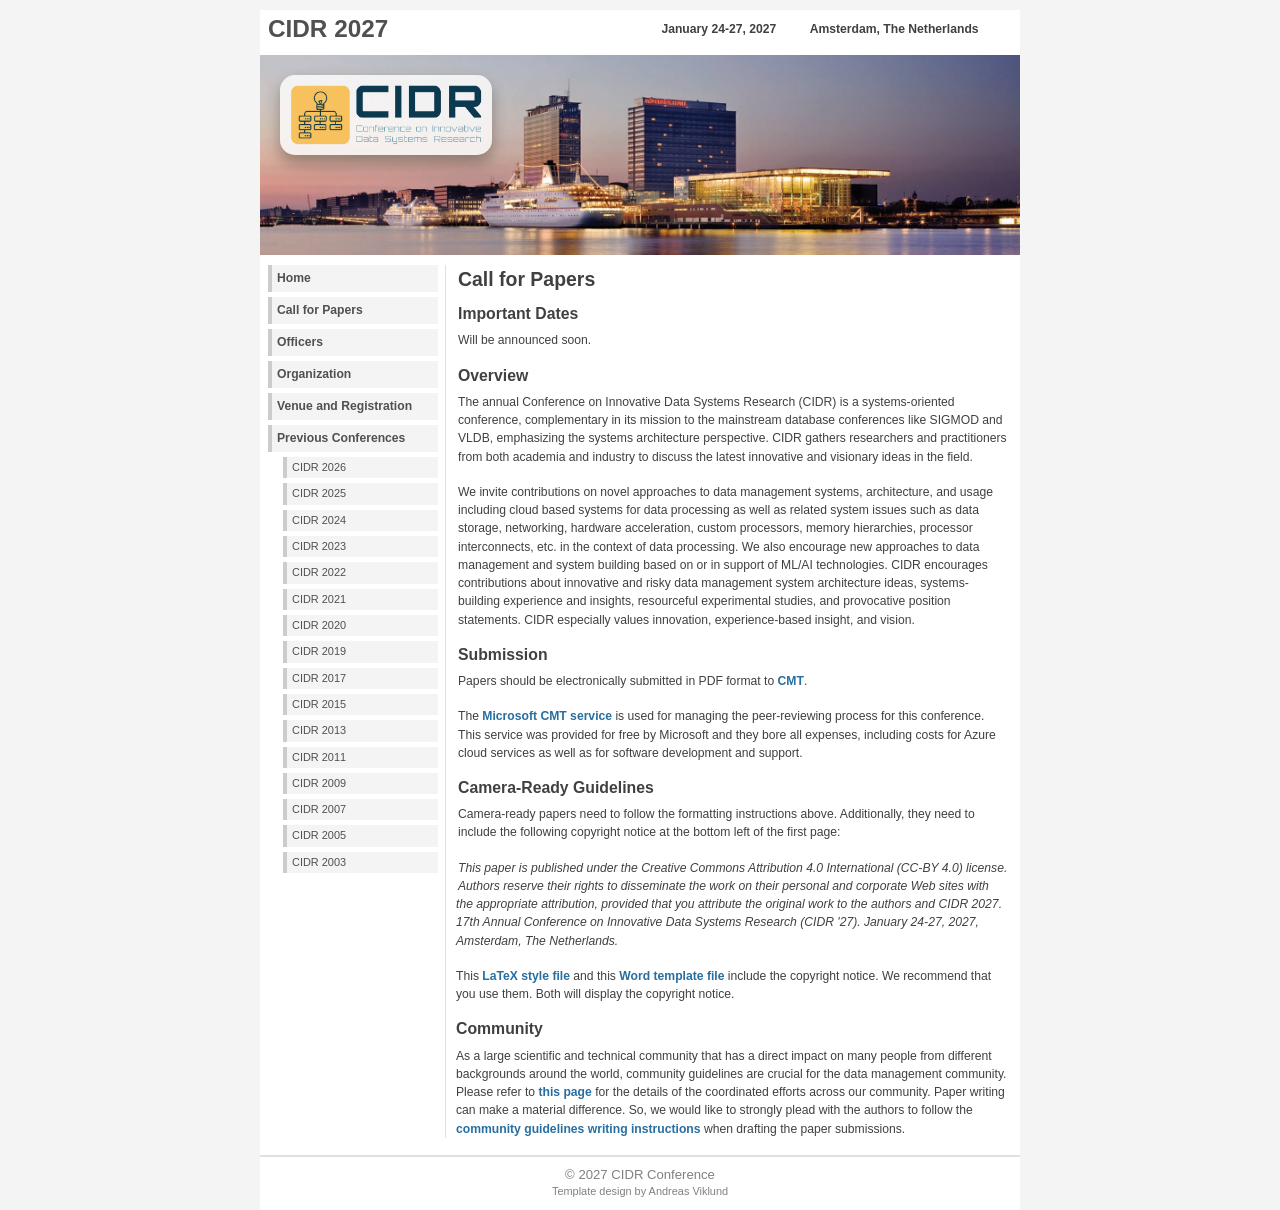
==== cfp.html @ 14c88e2f "Add missing cfp page" ====
<!DOCTYPE html PUBLIC "-//W3C//DTD XHTML 1.0 Strict//EN" "http://www.w3.org/TR/xhtml1/DTD/xhtml1-strict.dtd">
<html xmlns="http://www.w3.org/1999/xhtml" xml:lang="en">

<head>
    <!-- Google tag (gtag.js) -->
    <script async src="https://www.googletagmanager.com/gtag/js?id=G-BD9C7BNTDM"></script>
    <script>
        window.dataLayer = window.dataLayer || [];
        function gtag() { dataLayer.push(arguments); }
        gtag('js', new Date());
        gtag('config', 'G-BD9C7BNTDM');
    </script>
    <meta http-equiv="content-type" content="text/html; charset=utf-8" />
    <meta name="description" content="The 17th Conference on Innovative Data Systems Research (CIDR 2027)" />
    <meta name="keywords" content="CIDR 2027,  Conference on Innovative Data Systems Research" />
    <link rel="stylesheet" type="text/css" href="andreas02.css" />
    <link rel="stylesheet" type="text/css" href="grid.css">
    <title>CIDR 2027 - Call for Papers</title>
</head>

<body>
    <div id="wrap">

        <div id="header">
            <h1><a href="index.html">CIDR 2027</a></h1>
            <p>January 24-27, 2027 <span style="padding-left:30px"> Amsterdam, The Netherlands</span></p>
        </div>

        <div id="masthead">
        <div id="masthead-logo" alt="Amsterdam">
                <img src="img/logo.png" alt="CIDR 2027" />
            </div>
        </div>

        <div id="leftside">
            <h2 class="hide">Menu:</h2>
            <ul class="avmenu">
                <li><a href="index.html">Home</a></li>
                <li><a href="cfp.html">Call for Papers</a></li>
                <li><a href="officers.html">Officers</a></li>
                <li><a href="org.html">Organization</a></li>
                <li><a href="registration.html">Venue and Registration</a></li>
                <li><a href="../index.html">Previous Conferences</a>
                   <ul>
                        <li><a href="../cidr2026/index.html">CIDR 2026</a></li>
                        <li><a href="../cidr2025/index.html">CIDR 2025</a></li>
                        <li><a href="../cidr2024/index.html">CIDR 2024</a></li>
                        <li><a href="../cidr2023/index.html">CIDR 2023</a></li>
                        <li><a href="../cidr2022/index.html">CIDR 2022</a></li>
                        <li><a href="../cidr2021/index.html">CIDR 2021</a></li>
                        <li><a href="../cidr2020/index.html">CIDR 2020</a></li>
                        <li><a href="../cidr2019/index.html">CIDR 2019</a></li>
                        <li><a href="../cidr2017/index.html">CIDR 2017</a></li>
                        <li><a href="../cidr2015/index.html">CIDR 2015</a></li>
                        <li><a href="../cidr2013/index.html">CIDR 2013</a></li>
                        <li><a href="../cidr2011/index.html">CIDR 2011</a></li>
                        <li><a href="../cidr2009/index.html">CIDR 2009</a></li>
                        <li><a href="../cidr2007/index.html">CIDR 2007</a></li>
                        <li><a href="../cidr2005/index.html">CIDR 2005</a></li>
                        <li><a href="../cidr2003/index.html">CIDR 2003</a></li>
                    </ul>
                </li>
            </ul>

        </div>

        <div id="contentwide">
            <h2>Call for Papers</h2>
            <p></p>

            <h3>Important Dates</h3>

            <p>
                Will be announced soon.
            </p>

            <!--
            <b>(all deadlines are 11:59pm Pacific Time)</b>
            <dl>
                <dt><strong>TBD:</strong> submission deadline for all contributions</dt>
                <dt><strong>TBD:</strong> author notification for all contributions</dt>
                <dt><strong>TBD:</strong> camera ready deadline for all contributions</dt>
                <dt><strong>TBD:</strong> conference</dt>
            </dl>
            -->

            <h3>Overview</h3>

            <p>The annual Conference on Innovative Data Systems Research (CIDR) is a systems-oriented
                conference, complementary in its mission to the mainstream database conferences like SIGMOD
                and VLDB, emphasizing the systems architecture perspective. CIDR gathers researchers and
                practitioners from both academia and industry to discuss the latest innovative and visionary ideas
                in the field.
            </p>
            <p>We invite contributions on novel approaches to data management systems, architecture, and
                usage including cloud based systems for data processing as well as related system issues such as
                data storage, networking, hardware acceleration, custom processors, memory hierarchies,
                processor interconnects, etc. in the context of data processing. We also encourage new
                approaches to data management and system building based on or in support of ML/AI
                technologies. CIDR encourages contributions about innovative and risky data management
                system architecture ideas, systems-building experience and insights, resourceful experimental
                studies, and provocative position statements. CIDR especially values innovation, experience-based
                insight, and vision.
            </p>

            <!--
            <p>CIDR 2027 invites two kinds of contributions:</p>
            <ol type="a">
                <li>Papers (at most 6 pages). We invite both regular research papers and more visionary
                    papers that promote interesting ideas and ongoing work.</li>
                <li>Demos (a video or a description of the demo in at most 6 pages).</li>
            </ol>

            <p>To encourage authors to submit only their best work, <span style="color: #D22B2B"><b>each person can be
                        an author or co-author of at most <i>one</i> submission of any kind</b></span>. Authors who feel
                their work is best captured through a demo should submit a demo proposal. Demos and papers will be
                interweaved in a single-tracked program.
            </p>

            <p>Papers, and demos will be reviewed by the program committee, who will select the final program
                in co-operation with the organizing committee.
            </p>

            <p>The number of participants at CIDR is limited to allow an intimate single-track experience. In
                the past, CIDR reached maximum capacity several weeks before the conference. As in the past,
                registration for the 2027 conference will be carried out in two phases. Authors who co-authored a
                paper or demo submission are invited to register first. Then, registration is on a first-come-first-
                serve basis until the conference capacity is reached. <span style="color:#D22B2B"><b>Please note
                that timely registration and in-person attendance by at least one author is mandatory for each
                accepted paper or demo</b></span>.
            </p>
            -->


            <h3>Submission</h3>

            <p>Papers should be electronically submitted in PDF format to
                <a href="https://cmt3.research.microsoft.com/CIDR2027">CMT</a>.
            </p>

            <!--
            <p>Similarly to previous years, conference submissions must be formatted using the
                <span style="color: #D22B2B"><b>double-column ACM sigconf style</b></span> (see the
                <a href="https://www.acm.org/publications/proceedings-template">ACM Template</a>), and
                <span style="color: #D22B2B"><b>must not exceed 6 pages in length including all
                        references and appendix</b></span>.

                Videos can be submitted in HTML or MPEG format. Submissions will be reviewed by the program committee
                which will make acceptance and rejection decisions. Final versions of accepted submissions will be
                published in the electronic proceedings of the CIDR conference and by the VLDB Endowment. The final
                versions of accepted papers and demos have no page limit and can be significantly expanded from the
                submitted form. At least one author of an accepted paper or demo will be expected to attend the
                conference in person to present the paper. For accepted papers and demos with several co-authors, the
                program committee reserves the right to select the co-author who should present the paper at the
                conference as a condition of acceptance (this typically means a senior author will be chosen as the
                presenter).
            </p>
            -->

            <p>The <a href="https://cmt3.research.microsoft.com">Microsoft CMT service</a> is used for managing the
                peer-reviewing process for this conference. This service was provided for free by Microsoft and they
                bore all expenses, including costs for Azure cloud services as well as for software development and
                support.
            </p>

            <h3>Camera-Ready Guidelines</h3>

            <p>Camera-ready papers need to follow the formatting instructions above. Additionally, they need to include
                the following copyright notice at the bottom left of the first page:
            </p>

            <p>
                <i>This paper is published under the Creative Commons Attribution 4.0 International (CC-BY 4.0) license.
                    Authors reserve their rights to disseminate the work on their personal and corporate Web sites with
                    the appropriate attribution, provided that you attribute the original work to the authors and CIDR
                    2027. 17th Annual Conference on Innovative Data Systems Research (CIDR '27). January 24-27, 2027,
                    Amsterdam, The Netherlands.
                </i>
            </p>

            <p>This <a href="cidr-2027.cls">LaTeX style file</a> and this <a href="pubform-CIDR2027.docx">Word template
                    file</a> include the copyright notice. We recommend that you use them. Both will display the
                copyright notice.
            </p>

            <h3>Community</h3>

            <p>As a large scientific and technical community that has a direct impact on many people from different
                backgrounds around the world, community guidelines are crucial for the data management community. Please
                refer to <a href="https://dbdni.github.io/">this page</a> for the details of the coordinated efforts
                across our community. Paper writing can make a material difference. So, we would like to strongly plead
                with the authors to follow the <a href="https://dbdni.github.io/pages/inclusivewriting.html">community
                    guidelines writing instructions</a> when drafting the paper submissions.
            </p>

        </div>
        <div id="footer">
            <p><span>&copy; 2027 <a href="index.html#">CIDR Conference</a></span><br />
                Template design by <a href="http://andreasviklund.com/">Andreas Viklund</a><br />
            </p>
        </div>

    </div>
</body>

</html>
---- andreas02.css ----
/*
Original design: andreas01 (v3.0 - Jun 01, 2010) - A free xhtml/css website template by Andreas Viklund.
For more information, see http://andreasviklund.com/templates/andreas01/
*/

/* Main body */
body {background:#f4f4f4 url(img/bg.gif) top center repeat-y; color:#404040; font:76% Verdana,Tahoma,Arial,sans-serif; margin:0 auto; padding:0;}
#wrap {background:#fff; color:#404040; margin:0 auto; width:760px;}

/* Basic tags */
a {background-color:inherit; color:#286ea0; font-weight:700; text-decoration:none;}
a:hover {background-color:inherit; color:#286ea0; text-decoration:underline;}
a img {border:0;}
p {margin:0 0 1.4em;}

/* Header */
#header {height:45px; margin:10px 0 0; padding:0;}
#header h1 {background-color:inherit; color:#505050; float:left; font-size:2em; margin:5px 0 10px 8px; width:350px;}
#header h1 a {background-color:inherit; color:#505050; text-decoration:none;}
#header p {float:right; font-weight:700; line-height:1.3em; margin:12px 0 0; text-align:center; width:400px;}
#frontphoto {border:0; margin:0 0 10px;}

/*Left and right sidebar */
#leftside {clear:left; float:left; margin:0 0px 5px 8px; padding:0; width:190px;}
#rightside {float:right; line-height:1.4em; margin:0 0 5px; padding:0; width:190px;}
#leftside p,#leftside ul, #rightside p,#rightside ul {margin:0 0 16px; padding:0;}
#leftside p, #rightside p {font-size:0.9em; line-height:1.4em;}
#leftside li, #rightside li {line-height:1.2em; list-style:none; margin:0 0 6px; padding:0;}
#leftside ul ul, #rightside ul ul {margin:6px 0 0 10px; padding:0;}
#leftside ul ul li, #rightside ul ul li {margin:0 0 4px;}
#leftside ul ul li a, #rightside ul ul li a {font-weight:400;}
#leftside h2,#leftside h3, #rightside h2,#rightside h3 {color:#505050; font-size:1.2em; margin:0 0 8px; padding:0;}

/* Main menu */
#leftside ul.avmenu, #rightside ul.avmenu {display:block; list-style:none; margin:0 0 18px; padding:0; width:182px;}
#leftside ul.avmenu li, #rightside ul.avmenu li {display:inline; line-height:1.4em; padding:0; width:182px;}
#leftside ul.avmenu li a, #rightside ul.avmenu li a {background-color:#f4f4f4; border-left:4px solid #ccc; color:#505050; float:left; font-weight:700; margin-bottom:5px; padding:5px 1px 5px 5px; text-decoration:none; width:160px;}
#leftside ul.avmenu li a:hover,#leftside ul.avmenu li a.current, #rightside ul.avmenu li a:hover,#rightside ul.avmenu li a.current {background-color:#eaeaea; border-left:4px solid #286ea0; color:#505050;}
#leftside ul.avmenu ul, #rightside ul.avmenu ul {font-size:0.9em; margin:0 0 0 15px; padding:0 0 5px; width:125px;}
#leftside ul.avmenu ul a, #rightside ul.avmenu ul a {font-weight:400; padding:3px 1px 3px 5px; width:145px;}
#leftside ul.avmenu ul ul, #rightside ul.avmenu ul ul {width:113px;}
#leftside ul.avmenu ul ul a, #rightside ul.avmenu ul ul a {width:100px;}

/* Main content */
#content {border-left:1px solid #e0e0e0; border-right:1px solid #e0e0e0; line-height:1.5em; margin:0 185px 5px; padding:0 10px;}
#contentwide {border-left:1px solid #e0e0e0; line-height:1.5em; margin:5px 0 5px 185px; padding:5px 12px 0 10px;}
#contentwide2 {border-right:1px solid #e0e0e0; line-height:1.5em; margin:0 185px 5px 0; padding:0 10px 0 0;}
#content h2,#contentwide h2,#contentwide2 h2 {font-size:1.6em; margin:0 0 10px;}
#content h3,#contentwide h3,#contentwide2 h3 {font-size:1.3em; margin:0 0 8px;}
#content img,#contentwide img,#contentwide2 img {background:#ccc; color:#303030; display:inline;}
#content ul,#contentwide ul,#contentwide2 ul,#content ol,#contentwide ol,#contentwide2 ol {margin:0 0 16px 20px; padding:0;}
#content li,#contentwide li,#contentwide2 li {margin:0; padding:0 0 0 5px;}
#content ul ul,#contentwide ul ul,#contentwide2 ul ul,#content ol ol,#contentwide ol ol,#contentwide2 ol ol {margin:0 0 0 16px; padding:0;}

/* Footer */
#footer {background:#fff; border-top:2px solid #e0e0e0; clear:both; color:gray; margin:0 auto; padding:10px 0; text-align:center; width:760px; line-height:1.5em; font-size:0.9em;}
#footer p {margin:0; padding:0;}
#footer a {background-color:#fff; color:gray; font-weight:400; text-decoration:none;}
#footer a:hover {text-decoration:underline;}
#footer span {font-size:1.2em;}

/* Additional classes */
.left {float:left; margin:3px 10px 2px 0;}
.right {float:right; margin:2px 0 2px 10px;}
.textright {text-align:right; margin:5px 0;}
.center {text-align:center;}
.small {font-size:0.8em;}
.bold {font-weight:700;}
.timestamp {font-size:1.2em; margin:-5px 0 15px 10px;}
.timestamp a {font-weight:400;}
.announce {background-color:#f4f4f4; border-left:4px solid #ccc; clear:left; color:#505050; font-size:0.9em; line-height:1.5em; margin:10px 0 15px; padding:7px 5px 2px 5px; width:126px;}
.announce p {margin:10px 0 0; padding:0;}
.postinfo {background-color:#f4f4f4; border-left:4px solid #ccc; color:#606060; font-size:0.9em; line-height:1.4em; margin:1px 0 20px; padding:8px 5px 8px 8px;}
.clearing {clear:left; margin:0; padding:0; visibility:hidden;}
.hide {display:none;}

/* Background image and CIDR logo */
#masthead {height: 200px; width: 760px; background-size: cover; background-repeat: no-repeat; background-position: center center; background-image: url("img/CIDR_Amsterdam.jpg"); margin-bottom: 10px;}
#masthead-logo {height: 100%; width: 100%; display: flex; justify-content: left; align-items: top;}
#masthead-logo img {height: 30%; margin-left: 20px; margin-top: 20px; background-color: rgba(255, 255, 255, 0.8); border-radius: 15px; box-shadow: 0 8px 16px rgba(0, 0, 0, 0.3); padding: 10px;}
---- grid.css ----
/*************************
 * GRID SCHEDULE LAYOUT
 *************************/
@media all and (min-width:700px) {
    /* Wednesday is shorter, so we only define grid columns until 2.30pm */
    .schedule_sun {
        display: grid;
        grid-gap: 1em;
        grid-template-rows:
            [time-1500] auto
            [time-1530] auto
            [time-1600] auto
            [time-1630] auto
            [time-1700] auto
            [time-1730] auto
            [time-1800] auto
            [time-1830] auto
            [time-1900] auto
            [time-1930] auto;

            /* Note 1:
            Use 24hr time for gridline names for simplicity

            Note 2: Use "auto" instead of "1fr" for a more compact schedule where height of a slot is not proportional to the session length. Implementing a "compact" shortcode attribute might make sense for this!
            Try 0.5fr for more compact equal rows. I don't quite understand how that works :)
            */

        grid-template-columns:
            [times] 8em
            [track-all-start] 2fr

            [track-1-start] auto
            [track-1-end] auto
            [track-all-end];
    }


    .schedule_mon {
        display: grid;
        grid-gap: 1em;
        grid-template-rows:
            [time-0850] auto
            [time-0855] auto
            [time-0900] auto
            [time-0905] auto
            [time-0910] auto
            [time-0915] auto
            [time-0920] auto
            [time-0925] auto
            [time-0930] auto
            [time-0935] auto
            [time-0940] auto
            [time-0945] auto
            [time-0950] auto
            [time-0955] auto
            [time-1000] auto
            [time-1010] auto
            [time-1030] auto
            [time-1035] auto
            [time-1040] auto
            [time-1045] auto
            [time-1050] auto
            [time-1055] auto
            [time-1100] auto
            [time-1105] auto
            [time-1110] auto
            [time-1115] auto
            [time-1120] auto
            [time-1125] auto
            [time-1130] auto
            [time-1135] auto
            [time-1140] auto
            [time-1145] auto
            [time-1150] auto
            [time-1155] auto
            [time-1200] auto
            [time-1205] auto
            [time-1210] auto
            [time-1215] auto
            [time-1230] auto
            [time-1235] auto
            [time-1330] auto
            [time-1335] auto
            [time-1340] auto
            [time-1345] auto
            [time-1350] auto
            [time-1355] auto
            [time-1400] auto
            [time-1405] auto
            [time-1410] auto
            [time-1415] auto
            [time-1420] auto
            [time-1425] auto
            [time-1430] auto
            [time-1435] auto
            [time-1440] auto
            [time-1445] auto
            [time-1450] auto
            [time-1455] auto
            [time-1500] auto
            /*
            [time-1505] auto
            [time-1510] auto
            [time-1515] auto
            */
            [time-1520] auto
            [time-1525] auto
            [time-1530] auto
            [time-1615] auto
            [time-1620] auto
            [time-1625] auto
            [time-1630] auto
            [time-1635] auto
            [time-1640] auto
            [time-1645] auto
            [time-1650] auto
            [time-1655] auto
            [time-1700] auto
            /*
            [time-1705] auto
            [time-1710] auto
            [time-1715] auto
            [time-1720] auto
            [time-1725] auto
            [time-1730] auto
            [time-1735] auto
            [time-1740] auto
            [time-1745] auto
            */
            [time-1750] auto
            [time-1800] auto
            [time-1805] auto
            [time-1810] auto
            [time-1820] auto
            [time-1830] auto
            [time-1840] auto
            [time-1850] auto
            [time-1930] auto
            [time-1935] auto
            [time-1940] auto
            [time-1945] auto
            [time-1950] auto
            [time-1955] auto
            [time-2000] auto
            [time-2005] auto
            [time-2010] auto
            [time-2015] auto
            [time-2020] auto
            [time-2025] auto
            [time-2030] auto
            [time-2035] auto
            [time-2040] auto
            [time-2045] auto
            [time-2050] auto
            [time-2055] auto
            [time-2100] auto
            [time-2200] auto;


            /* Note 1:
            Use 24hr time for gridline names for simplicity

            Note 2: Use "auto" instead of "1fr" for a more compact schedule where height of a slot is not proportional to the session length. Implementing a "compact" shortcode attribute might make sense for this!
            Try 0.5fr for more compact equal rows. I don't quite understand how that works :)
            */

        grid-template-columns:
            [times] 8em
            [track-all-start] 2fr

            [track-1-start] auto
      		[track-1-end] auto
            [track-all-end];
    }

    .schedule_tue {
        display: grid;
        grid-gap: 1em;
        grid-template-rows:
            [time-0900] auto
            [time-0905] auto
            [time-0910] auto
            [time-0915] auto
            [time-0920] auto
            [time-0925] auto
            [time-0930] auto
            [time-0935] auto
            [time-0940] auto
            [time-0945] auto
            [time-0950] auto
            [time-0955] auto
            [time-1000] auto
            [time-1005] auto
            [time-1010] auto
            [time-1015] auto
            [time-1020] auto
            [time-1045] auto
            [time-1050] auto
            [time-1055] auto
            [time-1100] auto
            [time-1105] auto
            [time-1110] auto
            [time-1115] auto
            [time-1120] auto
            [time-1125] auto
            [time-1130] auto
            [time-1135] auto
            [time-1140] auto
            [time-1145] auto
            [time-1150] auto
            [time-1155] auto
            [time-1200] auto
            [time-1205] auto
            [time-1210] auto
            [time-1230] auto
            [time-1330] auto
            [time-1430] auto
            [time-1435] auto
            [time-1440] auto
            [time-1445] auto
            [time-1450] auto
            [time-1455] auto
            [time-1500] auto
            [time-1505] auto
            [time-1510] auto
            [time-1515] auto
            [time-1520] auto
            [time-1525] auto
            [time-1530] auto
            [time-1535] auto
            [time-1540] auto
            [time-1545] auto
            [time-1550] auto
            [time-1615] auto
            [time-1620] auto
            [time-1625] auto
            [time-1630] auto
            [time-1635] auto
            [time-1640] auto
            [time-1645] auto
            [time-1650] auto
            [time-1655] auto
            [time-1700] auto
            [time-1705] auto
            [time-1710] auto
            [time-1715] auto
            [time-1720] auto
            [time-1725] auto
            [time-1730] auto
            [time-1735] auto
            [time-1740] auto
            [time-1750] auto
            [time-1800] auto
            [time-1930] auto
            [time-1935] auto
            [time-1940] auto
            [time-1945] auto
            [time-1950] auto
            [time-1955] auto
            [time-2000] auto
            [time-2005] auto
            [time-2010] auto
            [time-2015] auto
            [time-2020] auto
            [time-2025] auto
            [time-2030] auto
            [time-2035] auto
            [time-2040] auto
            [time-2045] auto
            [time-2050] auto
            [time-2055] auto
            [time-2100] auto
            [time-2200] auto;


            /* Note 1:
            Use 24hr time for gridline names for simplicity

            Note 2: Use "auto" instead of "1fr" for a more compact schedule where height of a slot is not proportional to the session length. Implementing a "compact" shortcode attribute might make sense for this!
            Try 0.5fr for more compact equal rows. I don't quite understand how that works :)
            */

        grid-template-columns:
            [times] 8em
            [track-all-start] 2fr

            [track-1-start] auto
            [track-1-end] auto
            [track-all-end];
    }

    /* Wednesday is shorter, so we only define grid columns until 2.30pm */
    .schedule_wed {
        display: grid;
        grid-gap: 1em;
        grid-template-rows:

            [time-0900] auto
            [time-0915] auto
            [time-0920] auto
            [time-0925] auto
            [time-0930] auto
            [time-0935] auto
            [time-0940] auto
            [time-0945] auto
            [time-0950] auto
            [time-0955] auto
            [time-1000] auto
            [time-1015] auto
            [time-1030] auto
            [time-1035] auto
            [time-1040] auto
            [time-1045] auto
            [time-1050] auto
            [time-1055] auto
            [time-1100] auto
            [time-1105] auto
            [time-1110] auto
            [time-1115] auto
            [time-1120] auto
            [time-1125] auto
            [time-1130] auto
            [time-1135] auto
            [time-1140] auto
            [time-1145] auto
            [time-1150] auto
            [time-1155] auto
            [time-1200] auto
            [time-1205] auto
            [time-1210] auto
            [time-1310] auto
            [time-1330] auto;



            /* Note 1:
            Use 24hr time for gridline names for simplicity

            Note 2: Use "auto" instead of "1fr" for a more compact schedule where height of a slot is not proportional to the session length. Implementing a "compact" shortcode attribute might make sense for this!
            Try 0.5fr for more compact equal rows. I don't quite understand how that works :)
            */

        grid-template-columns:
            [times] 8em
            [track-all-start] 2fr

            [track-1-start] auto
      		[track-1-end] auto
            [track-all-end];
    }
}

.time-slot {
    grid-column: times
}

.track-slot {
    display: none; /* hidden on small screens and browsers without grid support */
}

@supports( display:grid ) {
    @media all and (min-width:700px) {
        .track-slot {
            display: block;
            padding: 10px 5px 5px;
            position: sticky;
            top: 0;
            z-index: 1000;
            background-color: rgba(255,255,255,.9);
        }
    }
}

/* Small-screen & fallback styles */
.session {
    margin-bottom:  1em;
}

@supports( display:grid ) {
    @media all and (min-width: 700px) {
        .session {
            margin: 0;
        }
    }
}

/* body {
    max-width: 1100px;
    margin: 0 auto; // --> this causes the page title to be (approximately) center-aligned
    line-height: 1.5;
} */

.session {
    padding: .5em;
    border-radius: 2px;
    font-size: 14px;
    box-shadow:
        rgba(255,255,255,.6) 1px 1px 0,
        rgba(0,0,0,.3) 4px 4px 0;
}

.session-title,
.session-time {
    display: block;
    font-style: underline;

}
.session-track,
.session-presenter {
    display: block;
    font-style: normal;
    font-size: .8em;

}
.keynote-presenter {
    display: block;
    font-style: bold;
    font-size: 1em;

}
.session-talk {
    display: block;
    font-style: italic;

}
.session-award {
    display: block;
    font-style: italic;
    font-weight: bold;
    color: #FFD000;
}

.session-location {
    display: block;
    font-style: italic;

}

.session-location a {
    display: block;
    font-style: italic;

}

.session-title,
.time-slot {
    margin: 0;
    font-size: 1em;
}

.session-title a {
    color: #fff;
    text-decoration-style: dotted;

    &:hover {
        font-style: italic;
    }

    &:focus {
        outline: 2px dotted rgba(255,255,255,.8);
    }
}


.track-slot,
.time-slot {
    font-size:1em;
}

.track-1 {
    background-color: #544D69;
    color: #fff;
}

.track-2 {
    background-color: #544D69;
    color: #fff;
}

.track-3 {
    background-color: #544D69;
    color: #fff;
}

.track-4 {
    background-color: #c35500;
    color: #fff;
}

.track-all {
    justify-content: center;
    align-items: center;
    background: #1259B2;
    color: #fff;
    /*box-shadow: none;*/
}

.text {
    max-width: 750px;
    font-size: 15px;
    margin: 0 auto 50px;
}

.meta {
    color: #555;
    font-style: italic;
}

.meta a {
    color: #555;
}

hr {
    margin: 40px 0;
}

ul.award-list li + li {
    margin-top: 10px !important;
}
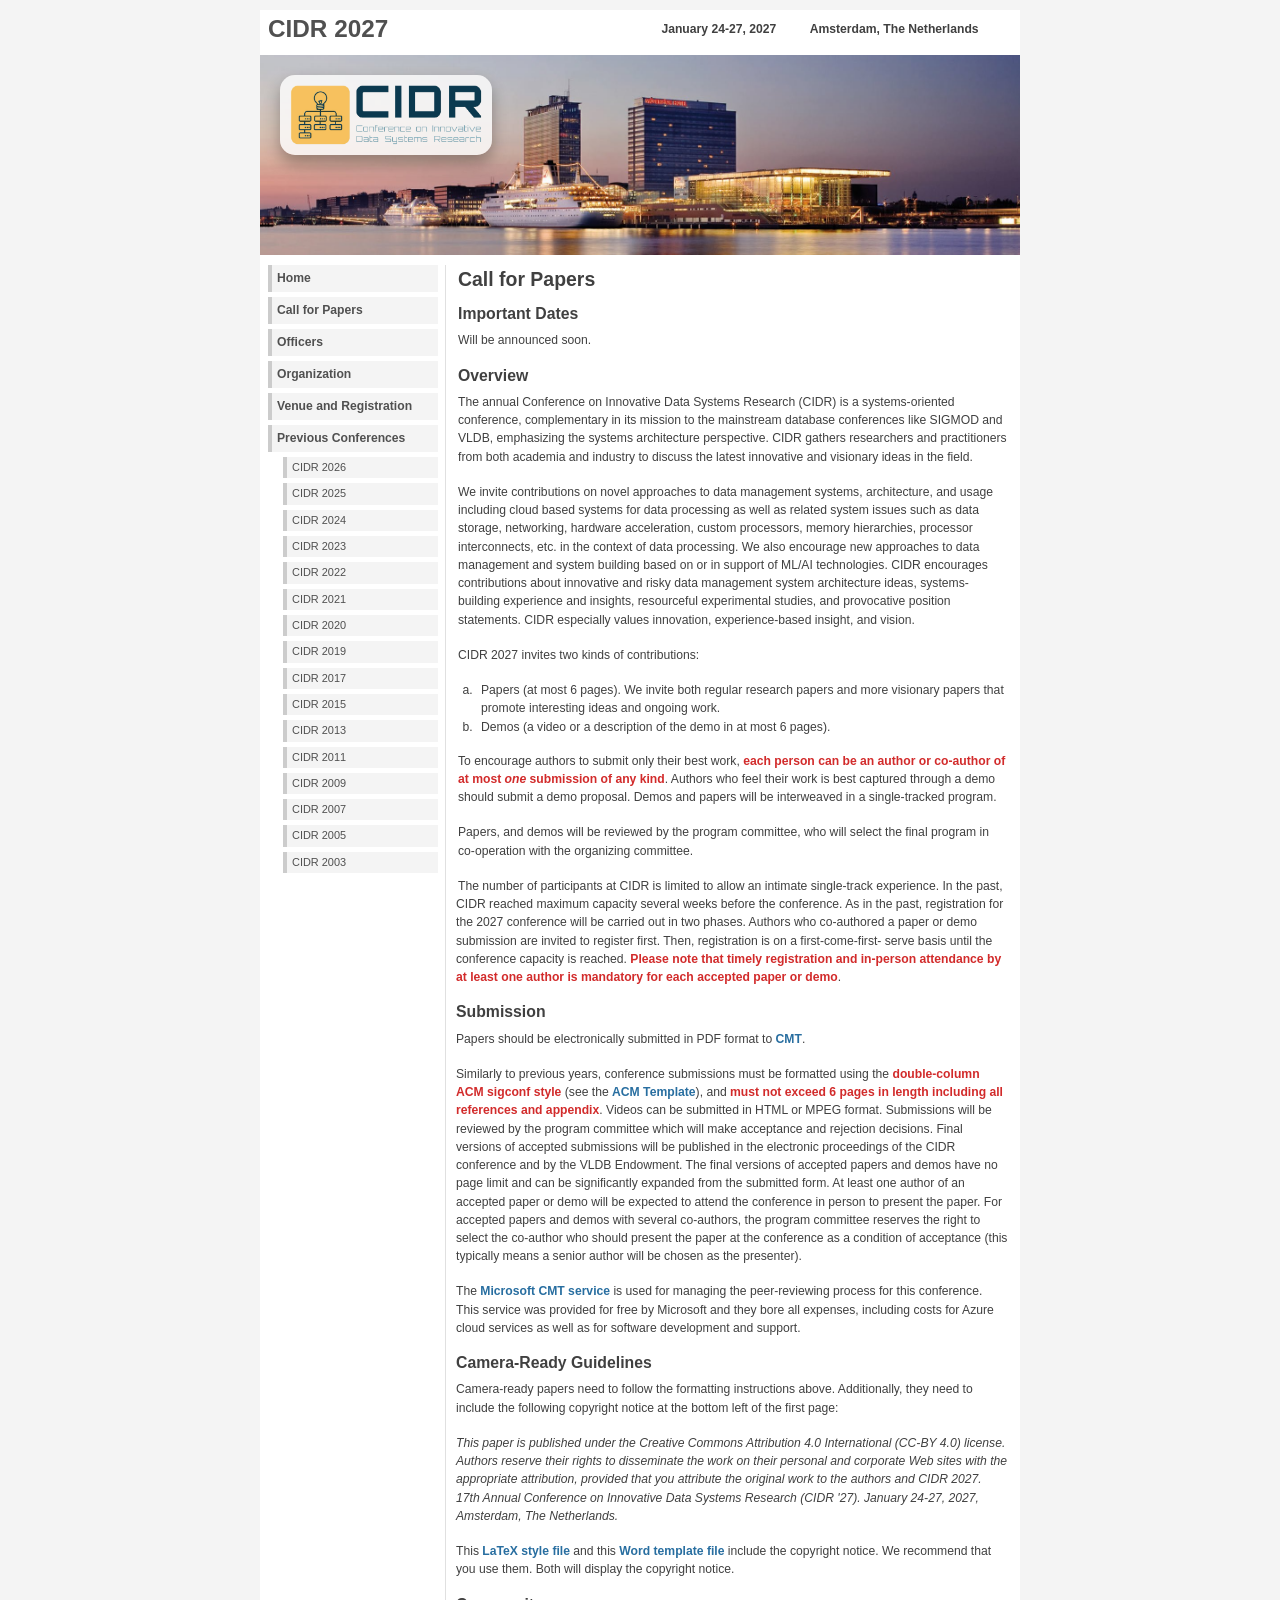
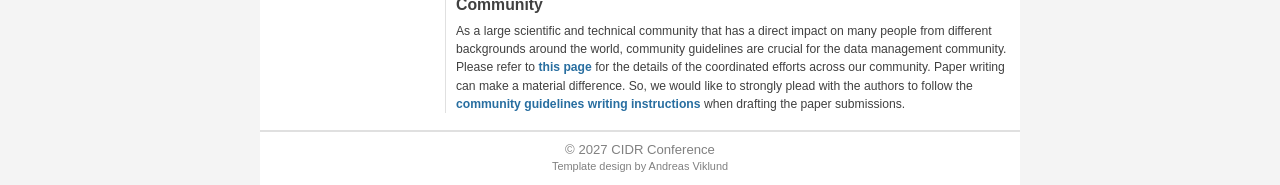
==== commit d595b94d: "Submission details in CFP" ====
--- a/cfp.html
+++ b/cfp.html
@@ -103,7 +103,6 @@
                 insight, and vision.
             </p>
 
-            <!--
             <p>CIDR 2027 invites two kinds of contributions:</p>
             <ol type="a">
                 <li>Papers (at most 6 pages). We invite both regular research papers and more visionary
@@ -112,7 +111,7 @@
             </ol>
 
             <p>To encourage authors to submit only their best work, <span style="color: #D22B2B"><b>each person can be
-                        an author or co-author of at most <i>one</i> submission of any kind</b></span>. Authors who feel
+                an author or co-author of at most <i>one</i> submission of any kind</b></span>. Authors who feel
                 their work is best captured through a demo should submit a demo proposal. Demos and papers will be
                 interweaved in a single-tracked program.
             </p>
@@ -129,7 +128,6 @@
                 that timely registration and in-person attendance by at least one author is mandatory for each
                 accepted paper or demo</b></span>.
             </p>
-            -->
 
 
             <h3>Submission</h3>
@@ -138,7 +136,6 @@
                 <a href="https://cmt3.research.microsoft.com/CIDR2027">CMT</a>.
             </p>
 
-            <!--
             <p>Similarly to previous years, conference submissions must be formatted using the
                 <span style="color: #D22B2B"><b>double-column ACM sigconf style</b></span> (see the
                 <a href="https://www.acm.org/publications/proceedings-template">ACM Template</a>), and
@@ -155,7 +152,6 @@
                 conference as a condition of acceptance (this typically means a senior author will be chosen as the
                 presenter).
             </p>
-            -->
 
             <p>The <a href="https://cmt3.research.microsoft.com">Microsoft CMT service</a> is used for managing the
                 peer-reviewing process for this conference. This service was provided for free by Microsoft and they
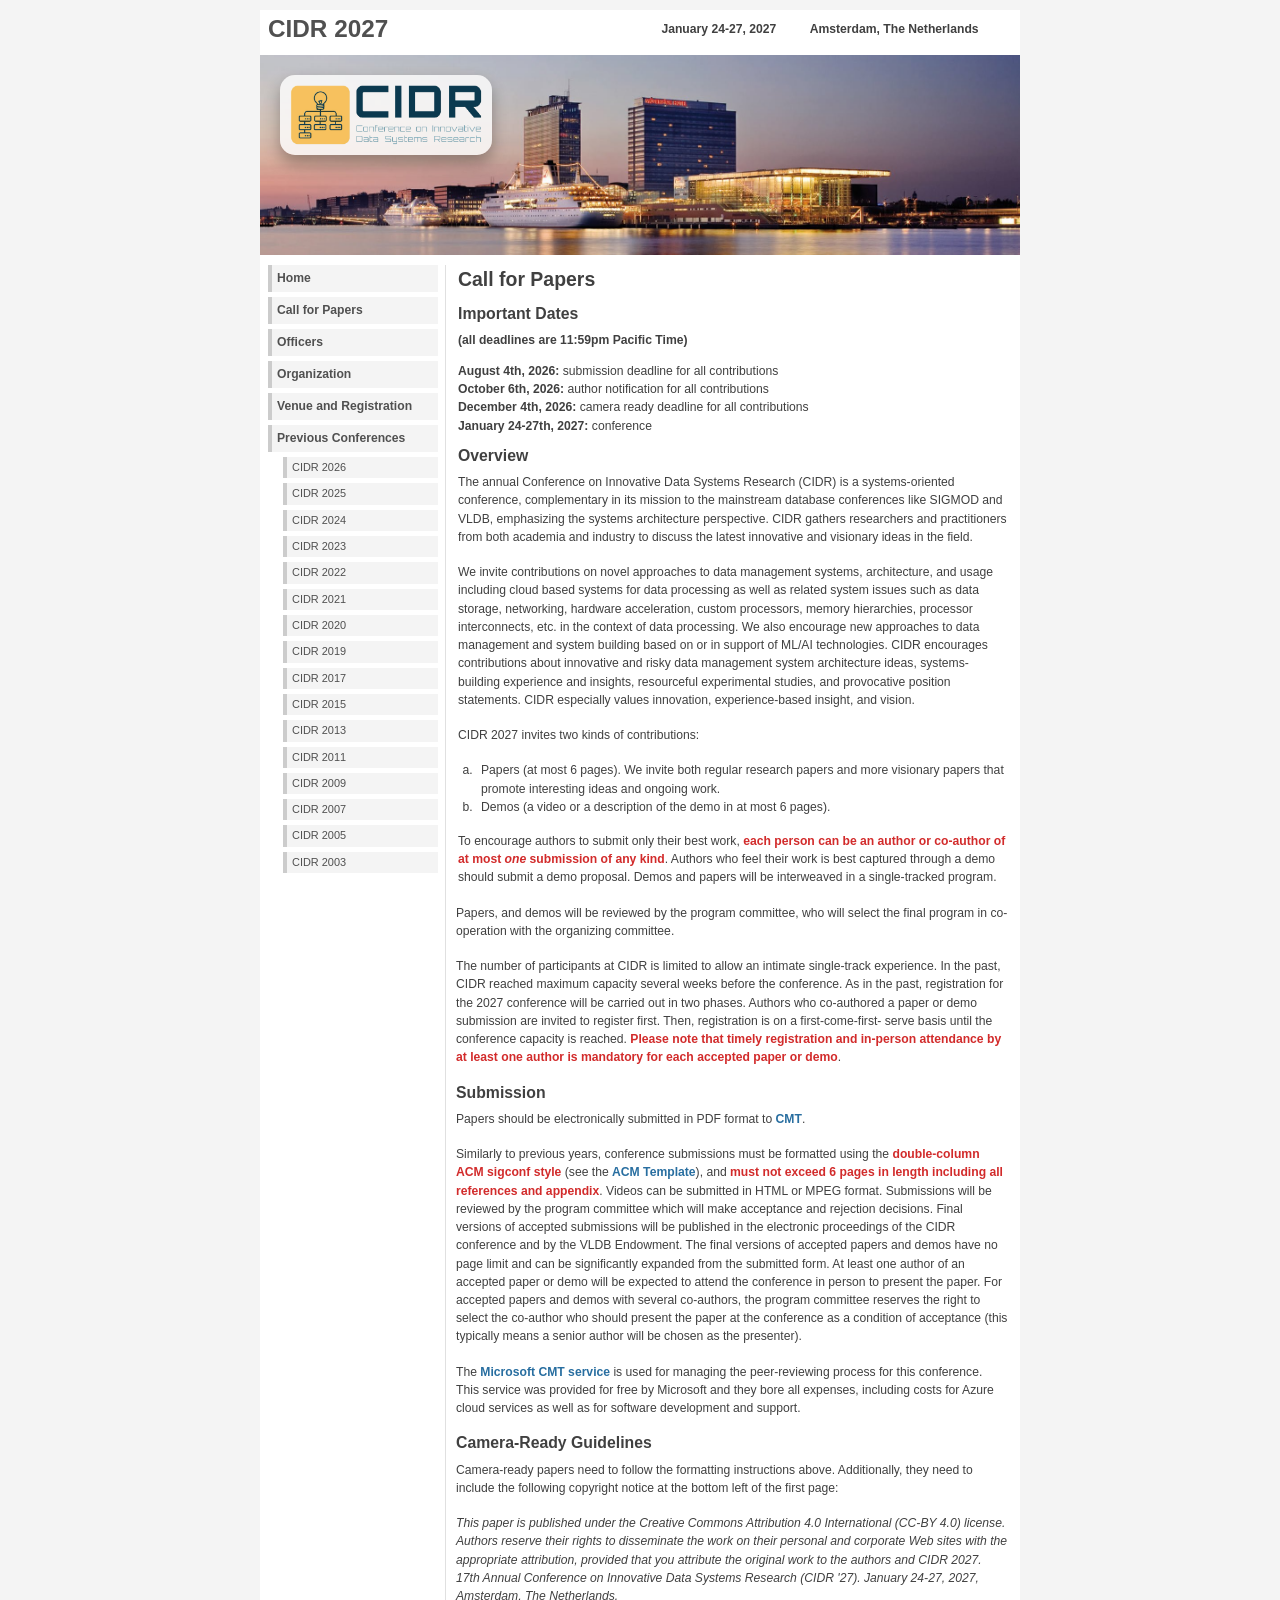
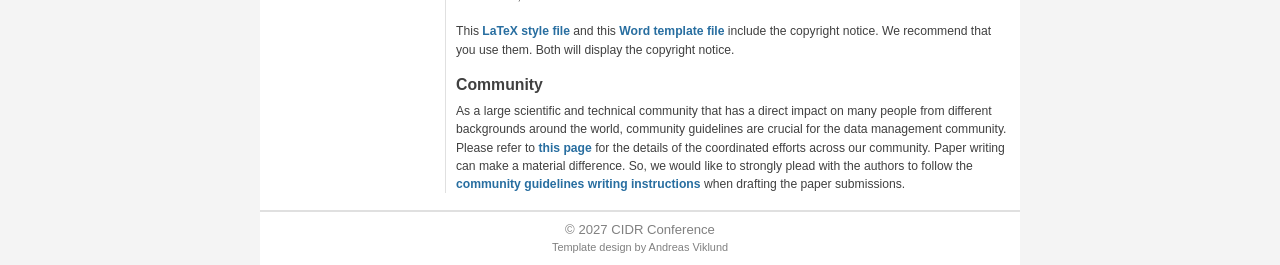
==== commit 760360de: "Add important dates in cfp page" ====
--- a/cfp.html
+++ b/cfp.html
@@ -70,19 +70,13 @@
 
             <h3>Important Dates</h3>
 
-            <p>
-                Will be announced soon.
-            </p>
-
-            <!--
             <b>(all deadlines are 11:59pm Pacific Time)</b>
             <dl>
-                <dt><strong>TBD:</strong> submission deadline for all contributions</dt>
-                <dt><strong>TBD:</strong> author notification for all contributions</dt>
-                <dt><strong>TBD:</strong> camera ready deadline for all contributions</dt>
-                <dt><strong>TBD:</strong> conference</dt>
+                <dt><strong>August 4th, 2026:</strong> submission deadline for all contributions</dt>
+                <dt><strong>October 6th, 2026:</strong> author notification for all contributions</dt>
+                <dt><strong>December 4th, 2026:</strong> camera ready deadline for all contributions</dt>
+                <dt><strong>January 24-27th, 2027:</strong> conference</dt>
             </dl>
-            -->
 
             <h3>Overview</h3>
 
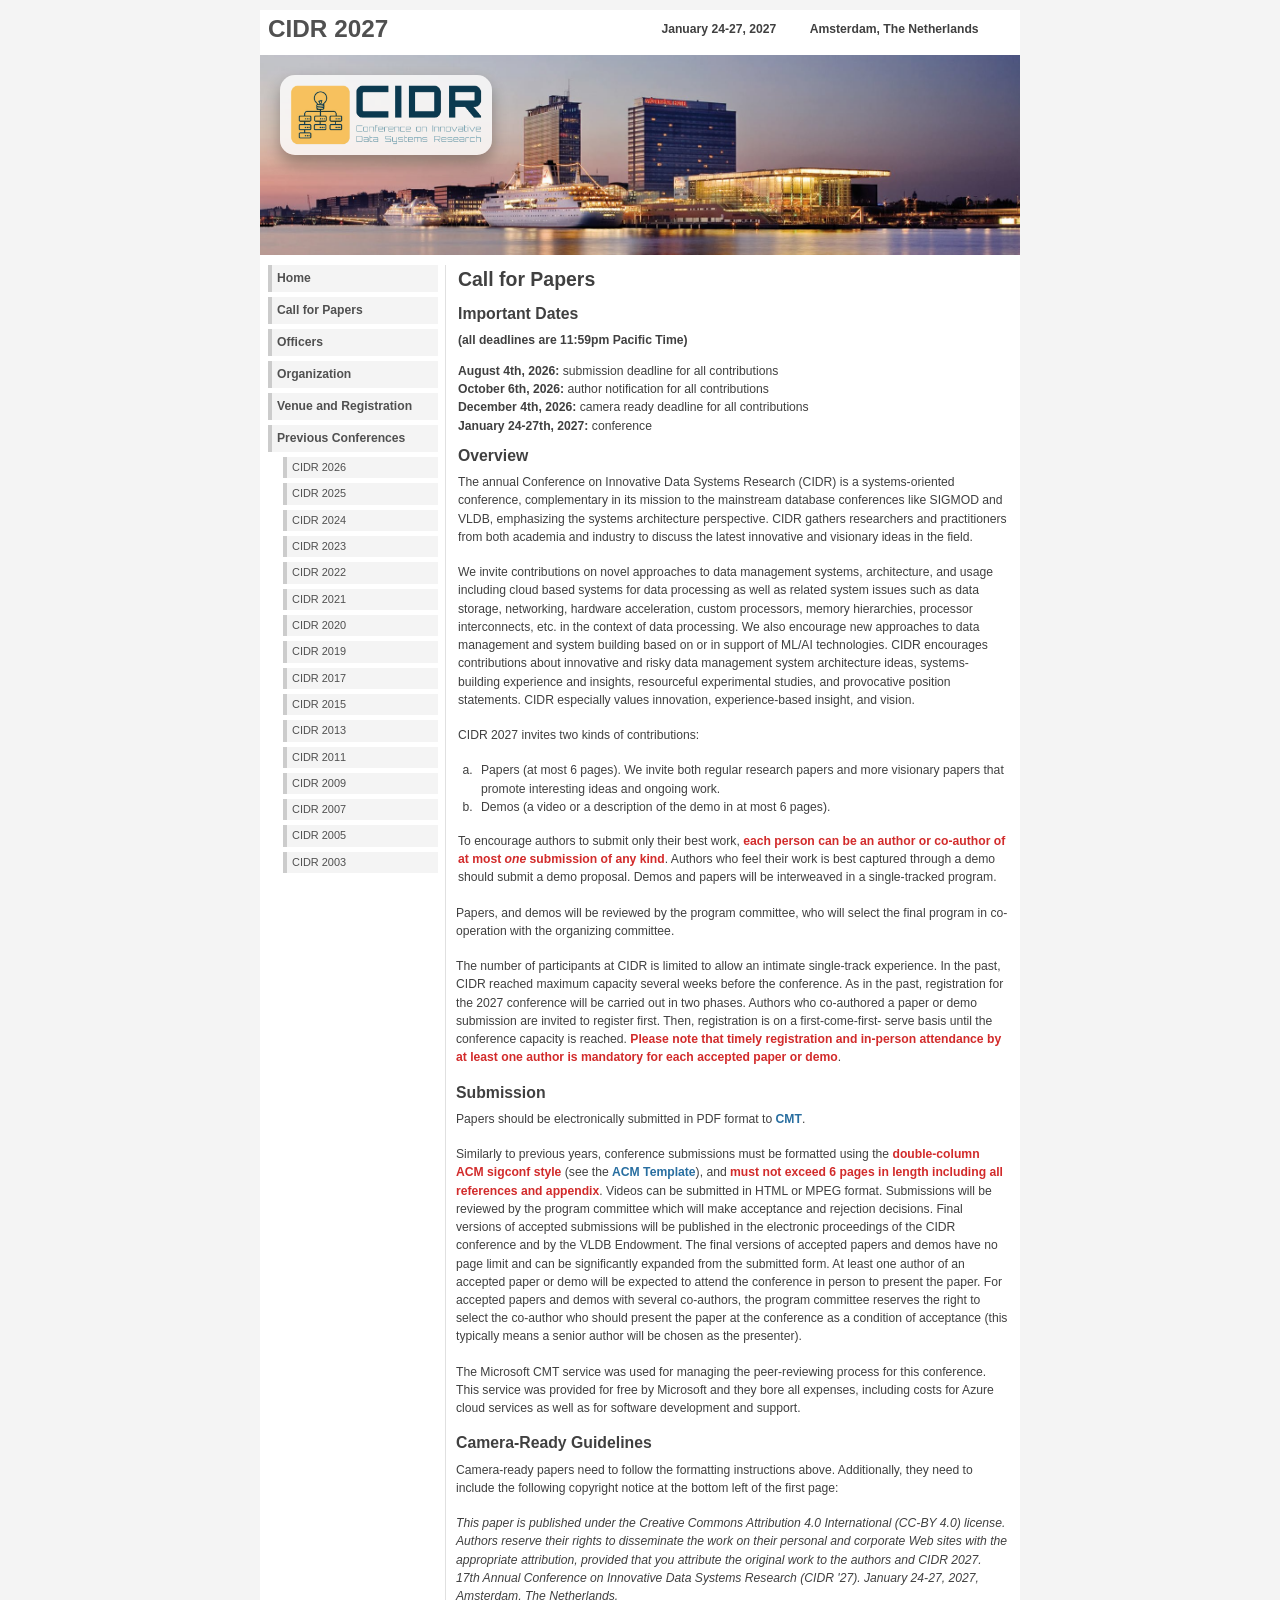
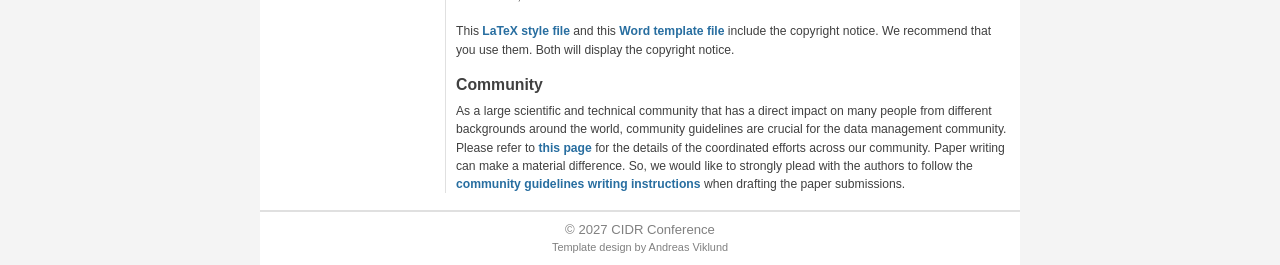
==== commit a6dd928f: "Update CMT acknowledgement" ====
--- a/cfp.html
+++ b/cfp.html
@@ -147,10 +147,9 @@
                 presenter).
             </p>
 
-            <p>The <a href="https://cmt3.research.microsoft.com">Microsoft CMT service</a> is used for managing the
-                peer-reviewing process for this conference. This service was provided for free by Microsoft and they
-                bore all expenses, including costs for Azure cloud services as well as for software development and
-                support.
+            <p>The Microsoft CMT service was used for managing the peer-reviewing process for this conference. This
+                service was provided for free by Microsoft and they bore all expenses, including costs for Azure cloud
+                services as well as for software development and support.
             </p>
 
             <h3>Camera-Ready Guidelines</h3>
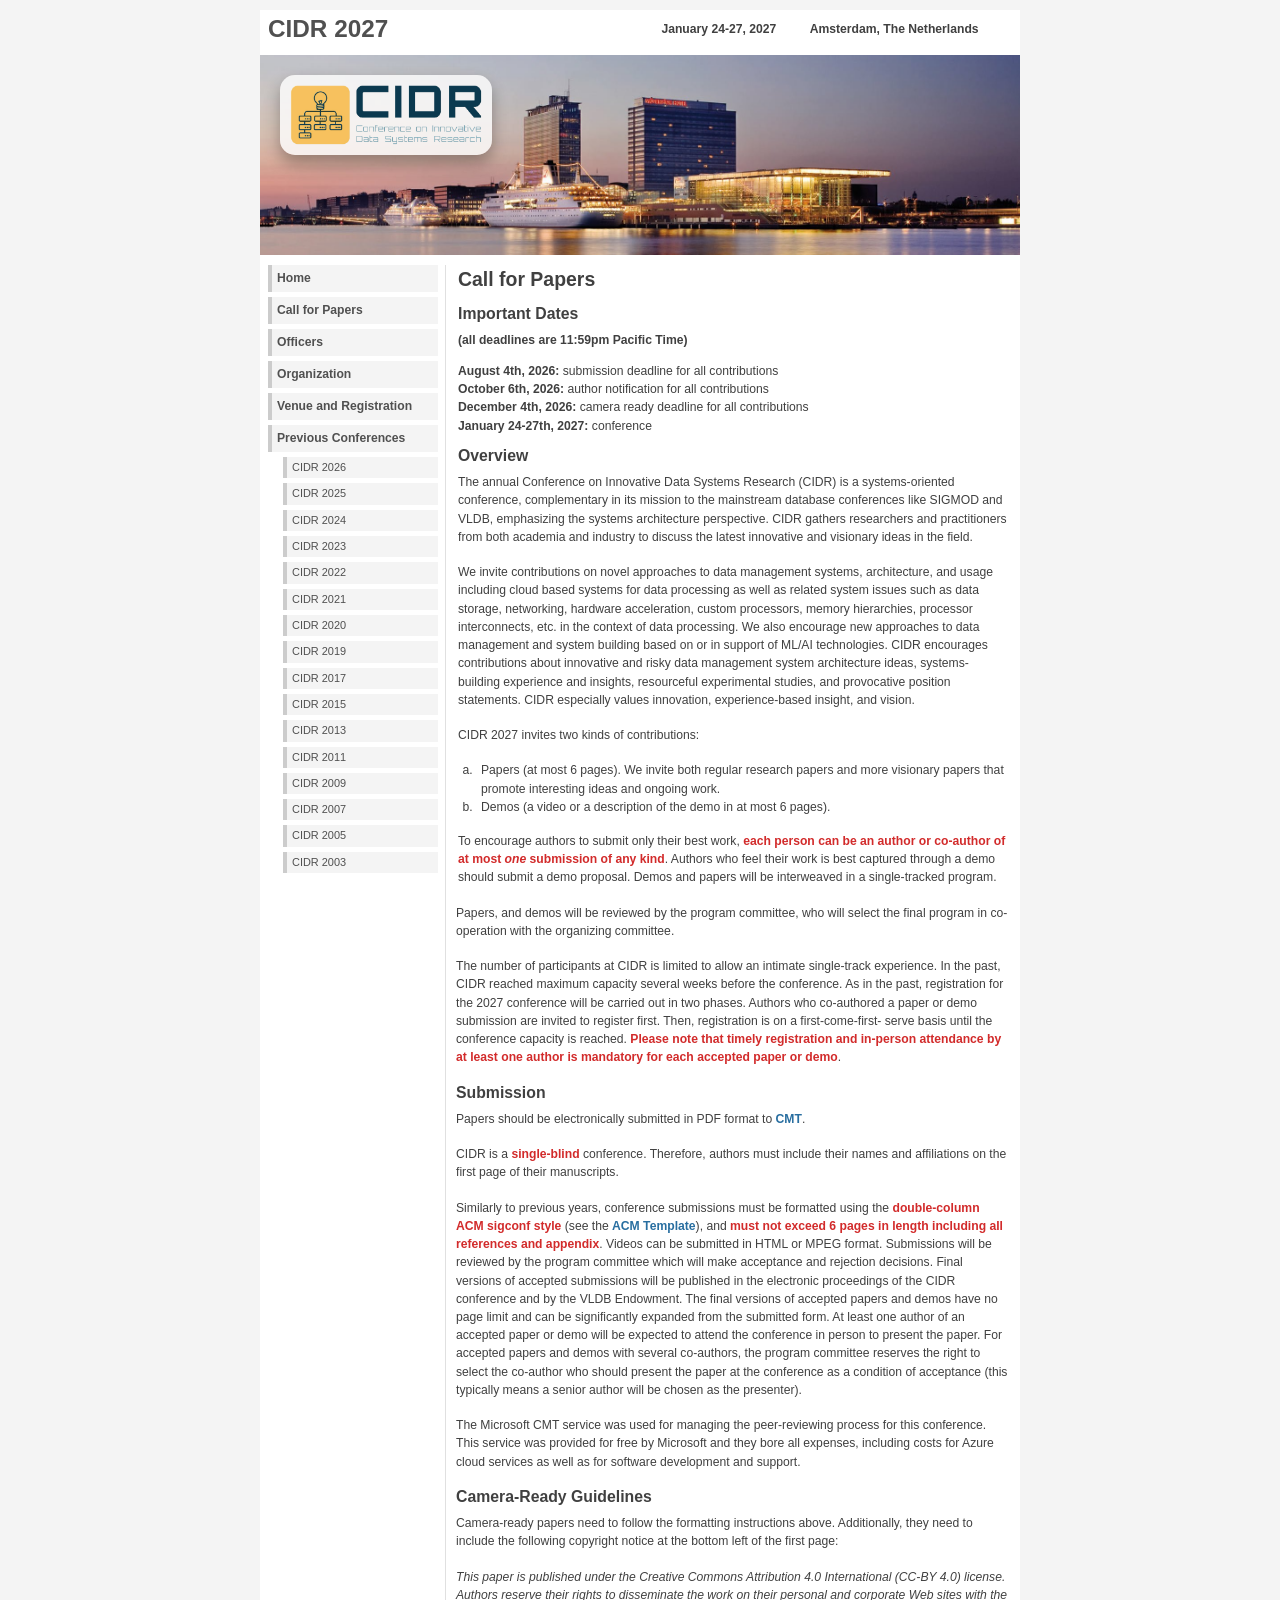
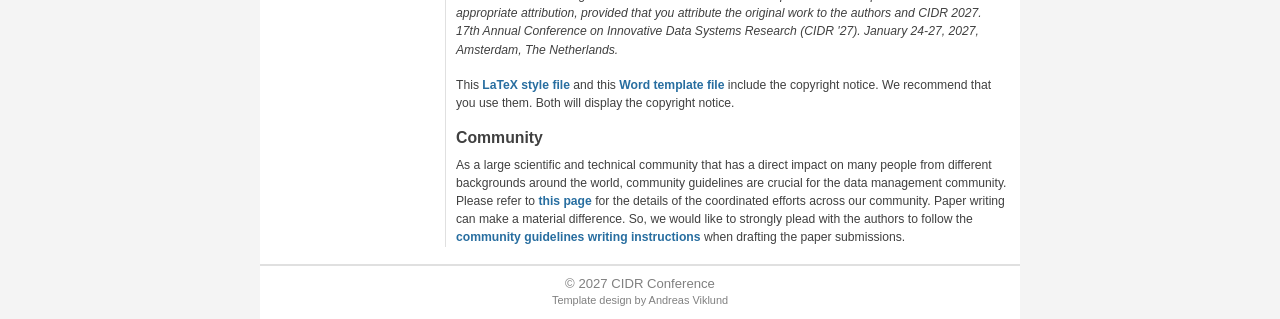
==== commit abd93b0e: "Update CFP page" ====
--- a/cfp.html
+++ b/cfp.html
@@ -130,6 +130,10 @@
                 <a href="https://cmt3.research.microsoft.com/CIDR2027">CMT</a>.
             </p>
 
+            <p> CIDR is a <span style="color: #D22B2B"><b>single-blind</b></span> conference. Therefore, authors
+                must include their names and affiliations on the first page of their manuscripts.
+            </p>
+
             <p>Similarly to previous years, conference submissions must be formatted using the
                 <span style="color: #D22B2B"><b>double-column ACM sigconf style</b></span> (see the
                 <a href="https://www.acm.org/publications/proceedings-template">ACM Template</a>), and
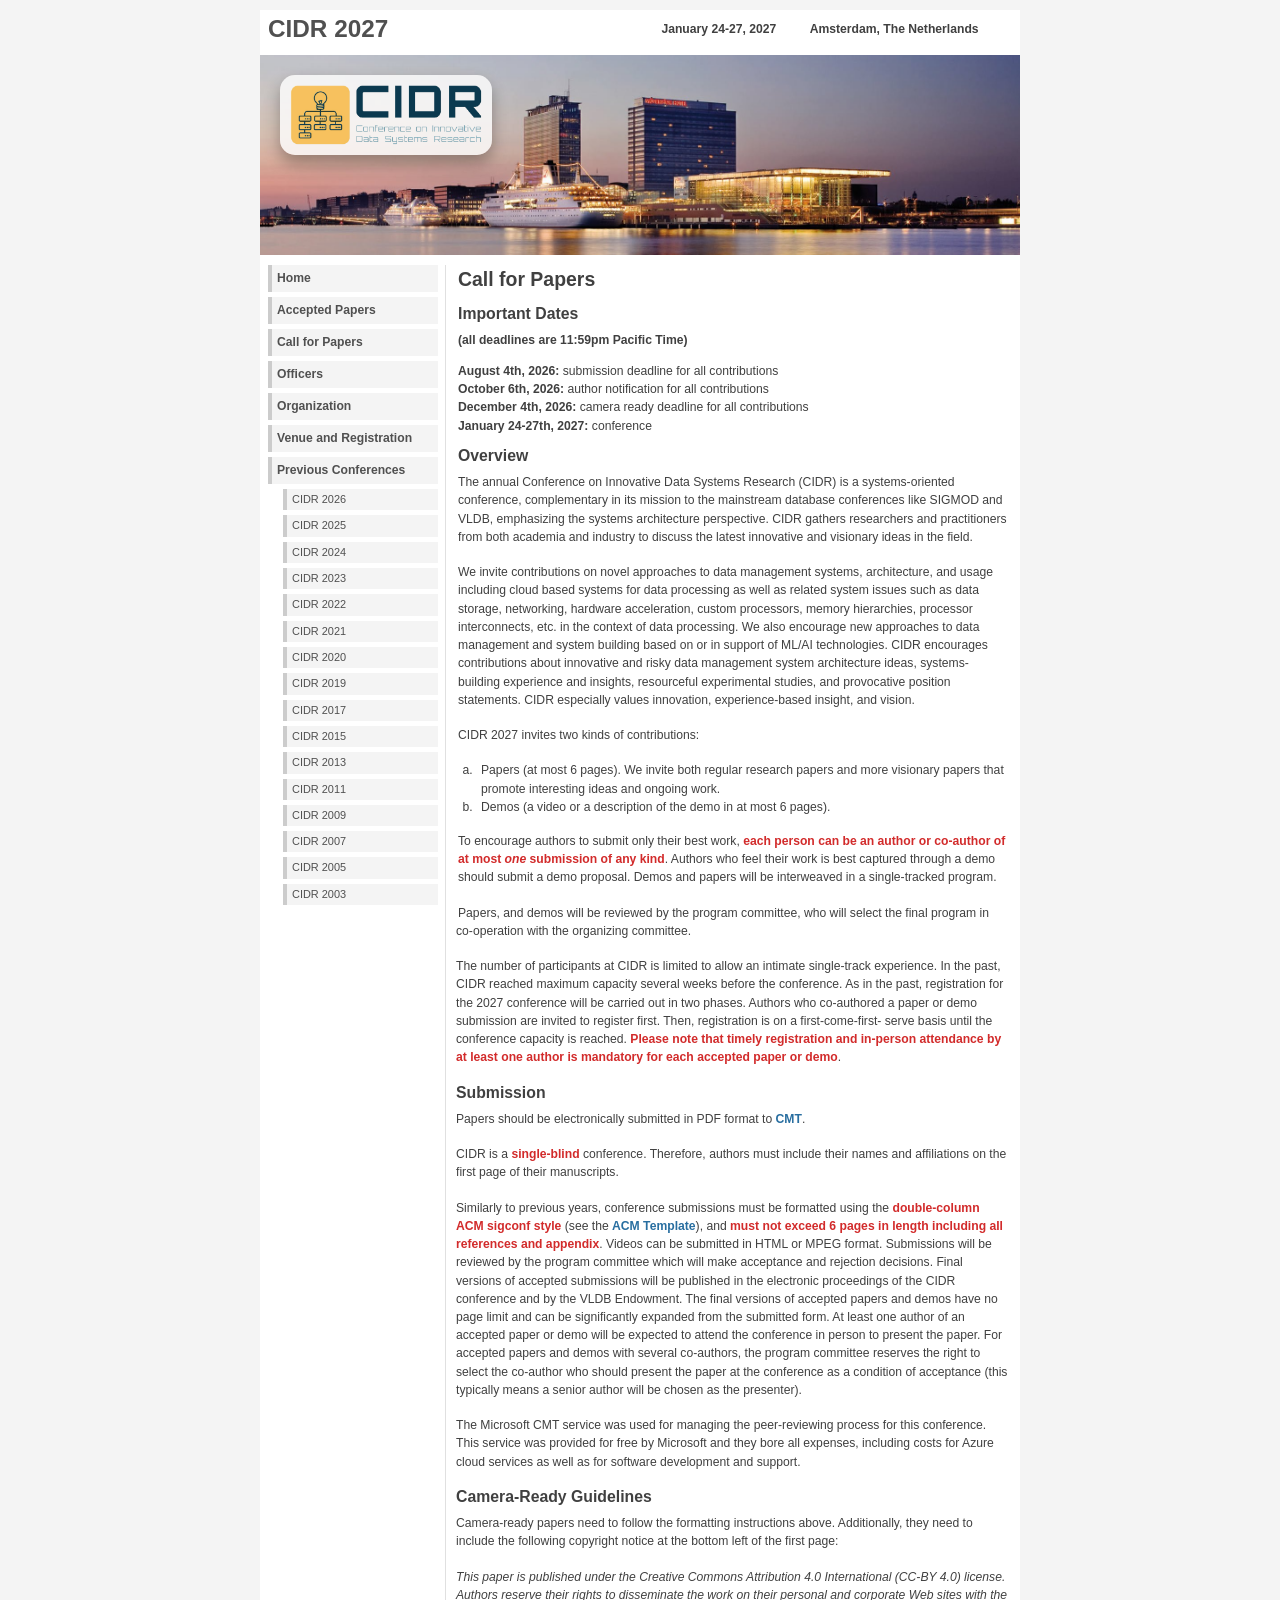
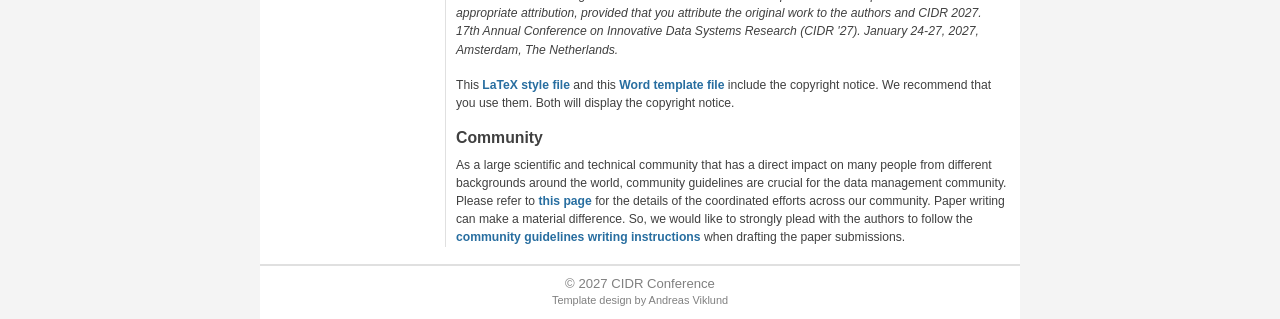
==== commit 41489c84: "Add accepted papers list" ====
--- a/cfp.html
+++ b/cfp.html
@@ -36,6 +36,7 @@
             <h2 class="hide">Menu:</h2>
             <ul class="avmenu">
                 <li><a href="index.html">Home</a></li>
+                <li><a href="papers.html">Accepted Papers</a></li>
                 <li><a href="cfp.html">Call for Papers</a></li>
                 <li><a href="officers.html">Officers</a></li>
                 <li><a href="org.html">Organization</a></li>
